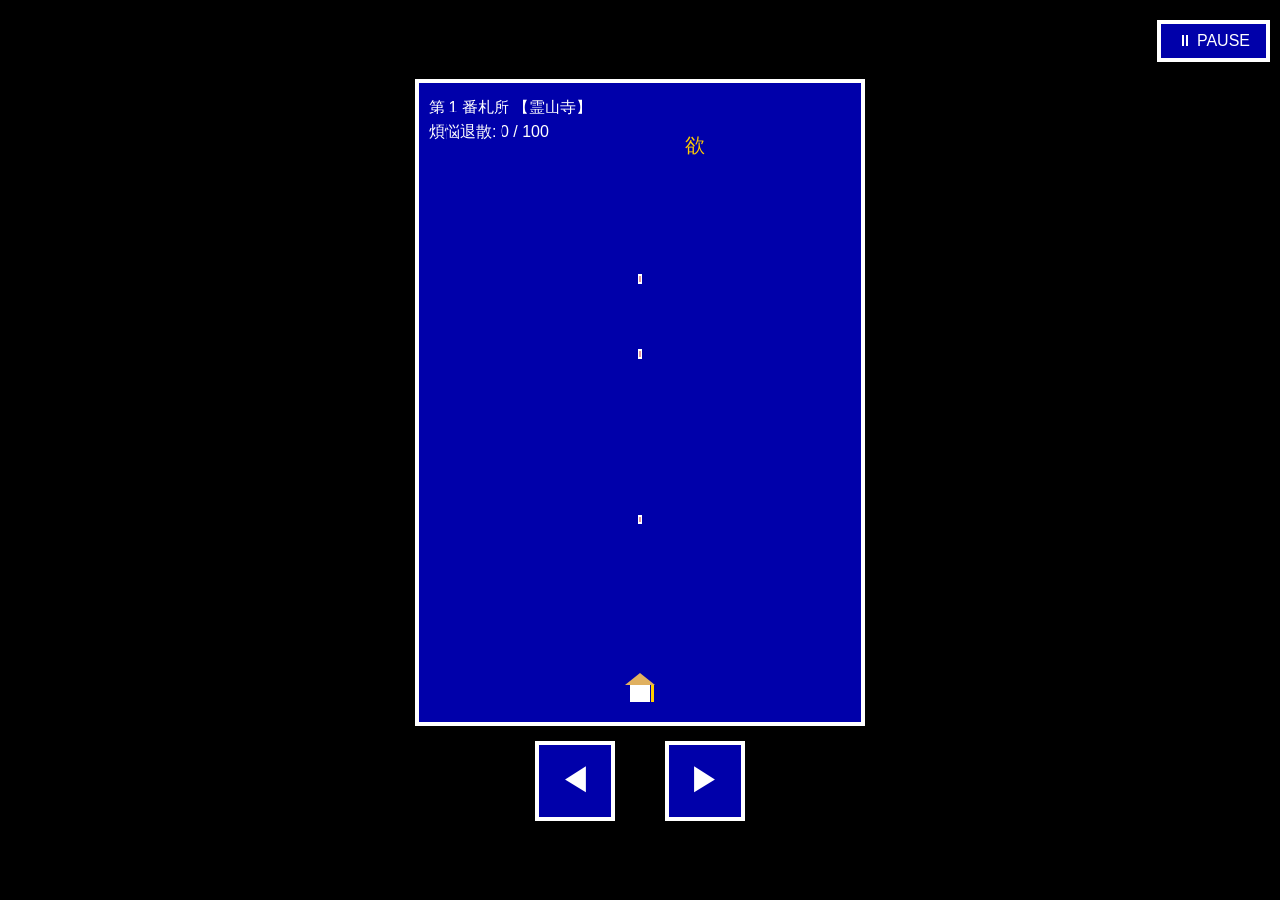
==== index.html @ d79ebd16 "Add files via upload" ====
<!DOCTYPE html>
<html lang="ja">

<head>
    <meta charset="UTF-8">
    <meta name="viewport" content="width=device-width, initial-scale=1.0">
    <title>四國八十八ヶ所シューティング</title>
    <link rel="stylesheet" href="css/style.css">
</head>

<body>

    <div id="game-container">

        <!-- ゲームを描画するスクリーン -->
        <canvas id="gameCanvas" width="450" height="650"></canvas>

        <!--ポーズボタン&再開ボタン-->
        <div id="game-buttons">
            <button id="pauseBtn">⏸ PAUSE</button>

            <!--タイトルヘ戻るボタン-->
            <button id="titleBtn" style="display:none;">
                🏠 TITLE
            </button>
        </div>

        <!--リスタートボタン-->
        <button id="restartBtn" style="display:none;">
            🔄 RESTART
        </button>

        <!--左右の操作ボタン-->
        <div id="controls">
            <button id="leftBtn">◀</button>
            <button id="rightBtn">▶</button>
        </div>
    </div>

    <!-- 御朱印拝受モーダル -->
    <div id="goshuinModal" class="modal-overlay">
        <div class="modal-content">
            <div class="stamp-frame">
                <p class="modal-title">奉拝</p>
                <div class="stamp-circle">御朱印</div>
                <h2 id="modalTempleName">霊山寺</h2>
                <p id="modalStageNum" class="modal-meta">第 一 番札所</p>
            </div>
            <button id="modalCloseBtn">次なる霊場へ進む</button>
        </div>
    </div>


    <!-- JavaScriptファイルの読み込み -->
    <script src="js/temples.js"></script>
    <script src="js/sounds.js"></script>
    <script src="js/modal.js"></script>
    <script src="js/controls.js"></script>
    <script src="js/save.js"></script>
    <script src="js/game.js"></script>
</body>

</html>
---- css/style.css ----
@charset "utf-8" ;
*,
::before,
::after {
    padding: 0;
    margin: 0;
    box-sizing: border-box;
}
ul,
li {
    list-style: none;
}
a {
    color: inherit;
    text-decoration: none;
    cursor: pointer;
}

/* =========================
   基本レイアウト
========================= */

body {
    margin: 0;
    background-color: #000;
    color: white;
    font-family: sans-serif;

    display: flex;
    justify-content: center;
    align-items: center;

    min-height: 100vh;
}

/* =========================
   全体コンテナ
========================= */

#game-container {
    display: flex;
    flex-direction: column;
    align-items: center;
}

/* =========================
   ゲーム画面
========================= */

canvas {
    width: 95vw;
    max-width: 450px;
    height: auto;
    background-color: #0000AA;
    border: 4px solid white;
    image-rendering: pixelated;
}

/* =========================
   ポーズボタン
========================= */

#game-buttons {
    position: absolute;
    right: 10px;
    top: 10px;
}

#game-buttons button {
    background: #0000AA;
    color: white;
    border: 4px solid white;
    padding: 8px 20px;
    font-size: 16px;
    cursor: pointer;
}

/* =========================
   左右操作ボタン
========================= */

#controls {
    display: flex;
    gap: 50px;
    margin-top: 15px;
}

#controls button {
    width: 80px;
    height: 80px;

    background: #0000AA;
    color: white;
    border: 4px solid white;

    font-size: 32px;
    cursor: pointer;

    touch-action: manipulation;
}

#game-buttons {
    display: flex;
    justify-content: center;
    gap: 10px;
    margin-top: 10px;
}

#game-buttons button {
    position: relative;
    z-index: 9999;
    background: #0000AA;
    color: white;
    border: 4px solid white;
    padding: 8px 16px;
    font-size: 16px;
    cursor: pointer;
}

#restartBtn {
    display: none;

    position: fixed;

    left: 50%;
    top: 55%;

    transform: translate(-50%, -50%);

    background: #0000AA;
    color: white;
    border: 4px solid white;

    padding: 12px 24px;
    font-size: 18px;

    z-index: 9999;
}

/* --- 御朱印モーダルのスタイル --- */
.modal-overlay {
    display: none; /* 初期状態は非表示 */
    position: absolute;
    top: 0;
    left: 0;
    width: 100%;
    height: 100%;
    background-color: rgba(0, 0, 0, 0.8);
    justify-content: center;
    align-items: center;
    z-index: 10;
}

.modal-content {
    background-color: #f7f5f0; /* 和紙っぽい生成り色 */
    color: #222;
    padding: 30px;
    border-radius: 10px;
    width: 320px;
    text-align: center;
    box-shadow: 0 10px 30px rgba(0,0,0,0.5);
    border: 4px double #8a6d3b; /* 金色っぽい二重線 */
    animation: fadeIn 0.4s ease-out;
}

.stamp-frame {
    border: 2px solid #cc3333;
    padding: 20px;
    position: relative;
    background-image: linear-gradient(rgba(204,51,51,0.03) 2px, transparent 2px);
}

.modal-title {
    font-family: 'serif';
    font-size: 24px;
    font-weight: bold;
    color: #cc3333;
    text-align: left;
    margin-bottom: 10px;
}

#modalTempleName {
    font-family: 'Georgia', 'Times New Roman', 'serif';
    font-size: 32px;
    margin: 20px 0;
    letter-spacing: 4px;
    color: #111;
}

.modal-meta {
    font-size: 16px;
    font-weight: bold;
    color: #666;
}

/* 朱印（スタンプ風）の演出 */
.stamp-circle {
    position: absolute;
    top: 40%;
    left: 50%;
    transform: translate(-50%, -50%) rotate(-10deg);
    width: 90px;
    height: 90px;
    border: 3px solid rgba(204, 51, 51, 0.7);
    border-radius: 50%;
    color: rgba(204, 51, 51, 0.7);
    font-size: 18px;
    font-weight: bold;
    line-height: 84px;
    pointer-events: none;
}

/* ボタンのデザイン */
#modalCloseBtn {
    margin-top: 25px;
    background-color: #cc3333;
    color: white;
    border: none;
    padding: 12px 24px;
    font-size: 16px;
    font-weight: bold;
    border-radius: 5px;
    cursor: pointer;
    transition: background 0.2s;
    width: 100%;
}

#modalCloseBtn:hover {
    background-color: #aa2222;
}

@keyframes fadeIn {
    from { opacity: 0; transform: scale(0.9); }
    to { opacity: 1; transform: scale(1); }
}
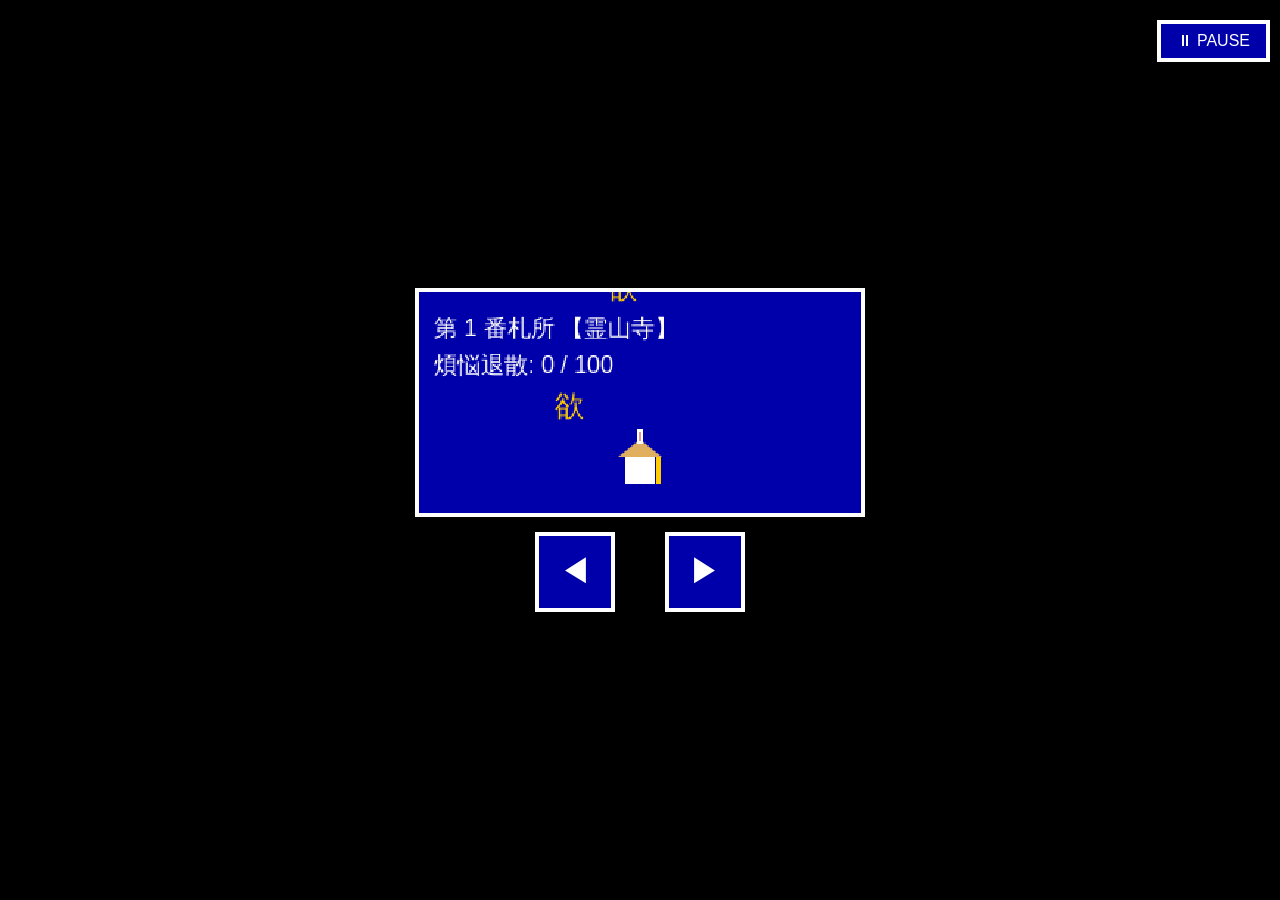
==== commit 419d9615: "Update viewport meta tag and canvas element" ====
--- a/index.html
+++ b/index.html
@@ -3,7 +3,7 @@
 
 <head>
     <meta charset="UTF-8">
-    <meta name="viewport" content="width=device-width, initial-scale=1.0">
+    <meta name="viewport" content="width=device-width, initial-scale=1.0, maximum-scale=1.0, user-scalable=no">
     <title>四國八十八ヶ所シューティング</title>
     <link rel="stylesheet" href="css/style.css">
 </head>
@@ -13,7 +13,7 @@
     <div id="game-container">
 
         <!-- ゲームを描画するスクリーン -->
-        <canvas id="gameCanvas" width="450" height="650"></canvas>
+        <canvas id="gameCanvas"></canvas>
 
         <!--ポーズボタン&再開ボタン-->
         <div id="game-buttons">
@@ -60,4 +60,4 @@
     <script src="js/game.js"></script>
 </body>
 
-</html>+</html>
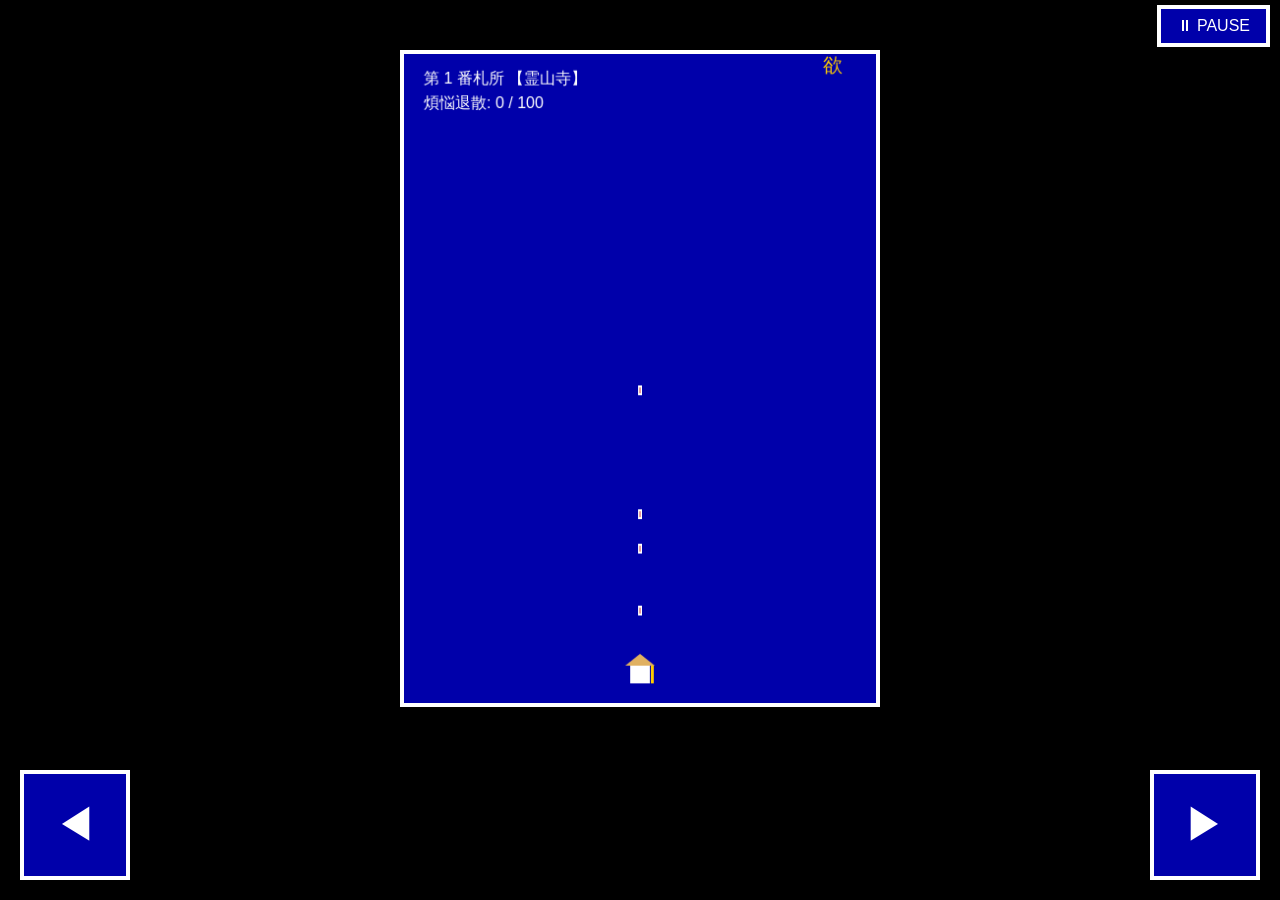
==== commit e2e1ee6b: "Update viewport meta tag for better display" ====
--- a/index.html
+++ b/index.html
@@ -3,7 +3,7 @@
 
 <head>
     <meta charset="UTF-8">
-    <meta name="viewport" content="width=device-width, initial-scale=1.0, maximum-scale=1.0, user-scalable=no">
+    <meta name="viewport" content="width=device-width, initial-scale=1.0, viewport-fit=cover">
     <title>四國八十八ヶ所シューティング</title>
     <link rel="stylesheet" href="css/style.css">
 </head>
--- a/css/style.css
+++ b/css/style.css
@@ -19,24 +19,25 @@
 /* =========================
    基本レイアウト
 ========================= */
-
+html,
 body {
     margin: 0;
+    padding: 0;
+
+    width: 100%;
+    height: 100%;
+
+    overflow: hidden;
+    touch-action: none;
+
     background-color: #000;
     color: white;
     font-family: sans-serif;
-
-    display: flex;
-    justify-content: center;
-    align-items: center;
-
-    min-height: 100vh;
 }
 
 /* =========================
    全体コンテナ
 ========================= */
-
 #game-container {
     display: flex;
     flex-direction: column;
@@ -46,77 +47,85 @@
 /* =========================
    ゲーム画面
 ========================= */
-
-canvas {
-    width: 95vw;
-    max-width: 450px;
-    height: auto;
+#gameCanvas {
+    display: block;
+    margin-top: 50px;
+
     background-color: #0000AA;
-    border: 4px solid white;
-    image-rendering: pixelated;
+
+    border: 4px solid white;
+
+    box-sizing: border-box;
+    width:min(95vw,480px);
+    height:auto;
 }
 
 /* =========================
    ポーズボタン
 ========================= */
-
 #game-buttons {
-    position: absolute;
+    position: fixed;
+    top: 5px;
     right: 10px;
-    top: 10px;
+    z-index: 9999;
 }
 
 #game-buttons button {
     background: #0000AA;
     color: white;
-    border: 4px solid white;
-    padding: 8px 20px;
-    font-size: 16px;
-    cursor: pointer;
-}
-
-/* =========================
-   左右操作ボタン
-========================= */
-
-#controls {
-    display: flex;
-    gap: 50px;
-    margin-top: 15px;
-}
-
-#controls button {
-    width: 80px;
-    height: 80px;
-
-    background: #0000AA;
-    color: white;
-    border: 4px solid white;
-
-    font-size: 32px;
-    cursor: pointer;
-
-    touch-action: manipulation;
-}
-
-#game-buttons {
-    display: flex;
-    justify-content: center;
-    gap: 10px;
-    margin-top: 10px;
-}
-
-#game-buttons button {
-    position: relative;
-    z-index: 9999;
-    background: #0000AA;
-    color: white;
-    border: 4px solid white;
+
+    border: 4px solid white;
+
     padding: 8px 16px;
     font-size: 16px;
-    cursor: pointer;
-}
-
+
+    cursor: pointer;
+}
+
+/* =========================
+   左右操作ボタン
+========================= */
+#controls {
+    position: fixed;
+    width: 100%;
+    left: 0;
+    bottom: 20px;
+    z-index: 9999;
+}
+
+#leftBtn {
+    position: fixed;
+
+    left: 20px;
+    bottom: 20px;
+}
+
+#rightBtn {
+    position: fixed;
+
+    right: 20px;
+    bottom: 20px;
+}
+
+#controls button {
+    width: 110px;
+    height: 110px;
+
+    background: #0000AA;
+    color: white;
+
+    border: 4px solid white;
+
+    font-size: 42px;
+
+    cursor: pointer;
+
+    touch-action: manipulation;
+}
+
+/* =========================
+   リスタート
+========================= */
 #restartBtn {
     display: none;
 
@@ -129,14 +138,15 @@
 
     background: #0000AA;
     color: white;
+
     border: 4px solid white;
 
     padding: 12px 24px;
+
     font-size: 18px;
 
     z-index: 9999;
 }
-
 /* --- 御朱印モーダルのスタイル --- */
 .modal-overlay {
     display: none; /* 初期状態は非表示 */
@@ -232,4 +242,15 @@
 @keyframes fadeIn {
     from { opacity: 0; transform: scale(0.9); }
     to { opacity: 1; transform: scale(1); }
-}+}
+
+@media (max-width: 768px) {
+
+    #controls button {
+        width: 140px;
+        height: 140px;
+
+        font-size: 48px;
+    }
+
+}
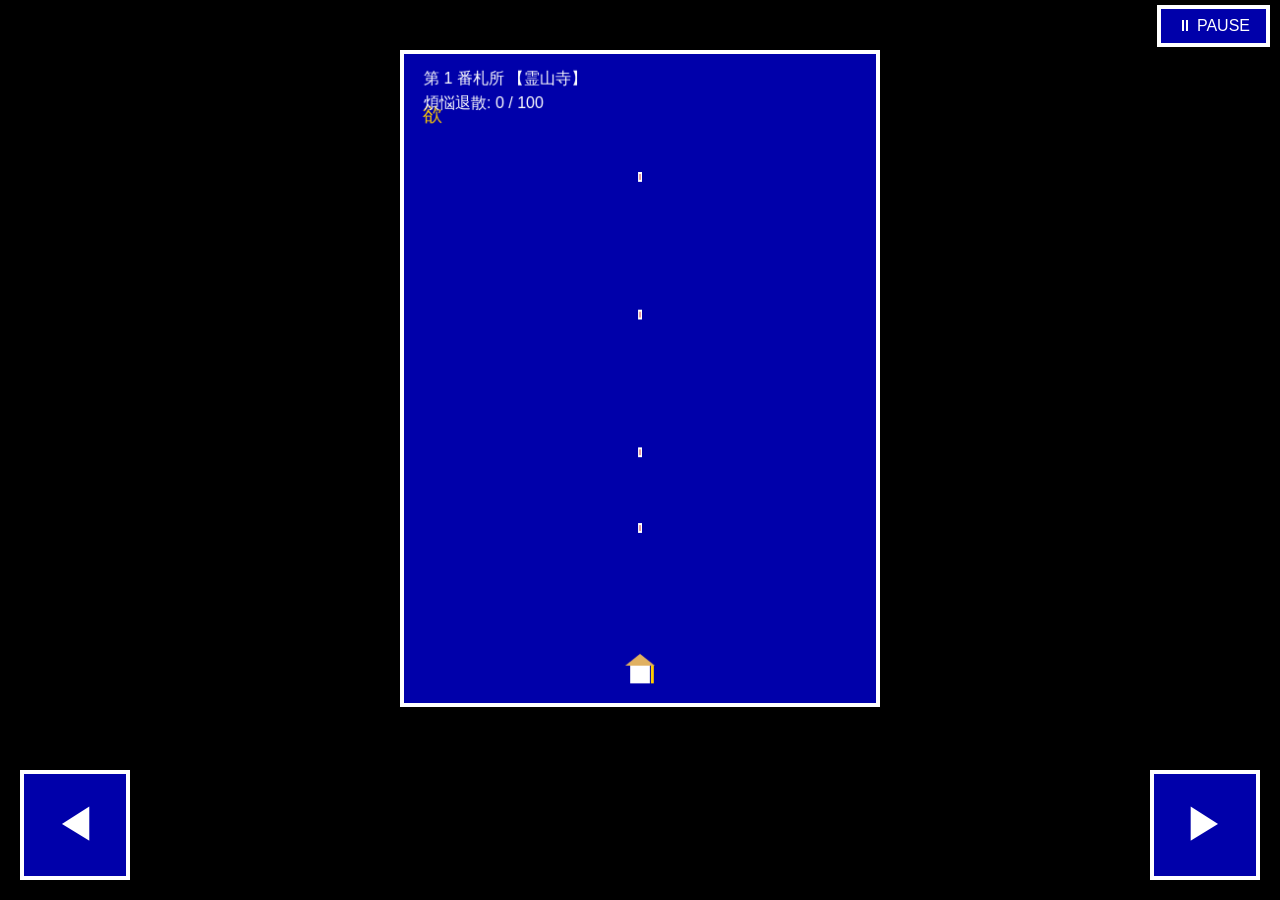
==== commit 15f20222: "Add favicon and apple-touch-icon links to index.html" ====
--- a/index.html
+++ b/index.html
@@ -3,8 +3,11 @@
 
 <head>
     <meta charset="UTF-8">
+    <link rel="icon" href="/images/192-icon.png">
+    <link rel="apple-touch-icon" href="/images/180-icon.png">
     <meta name="viewport" content="width=device-width, initial-scale=1.0, viewport-fit=cover">
     <title>四國八十八ヶ所シューティング</title>
+    <link rel="manifest" href="manifest.json">
     <link rel="stylesheet" href="css/style.css">
 </head>
 
--- a/css/style.css
+++ b/css/style.css
@@ -33,6 +33,8 @@
     background-color: #000;
     color: white;
     font-family: sans-serif;
+    touch-action: manipulation; /* ダブルタップによるズームを防止 */
+    overscroll-behavior: none;  /* 引っ張って更新（バウンス）を防止 */
 }
 
 /* =========================
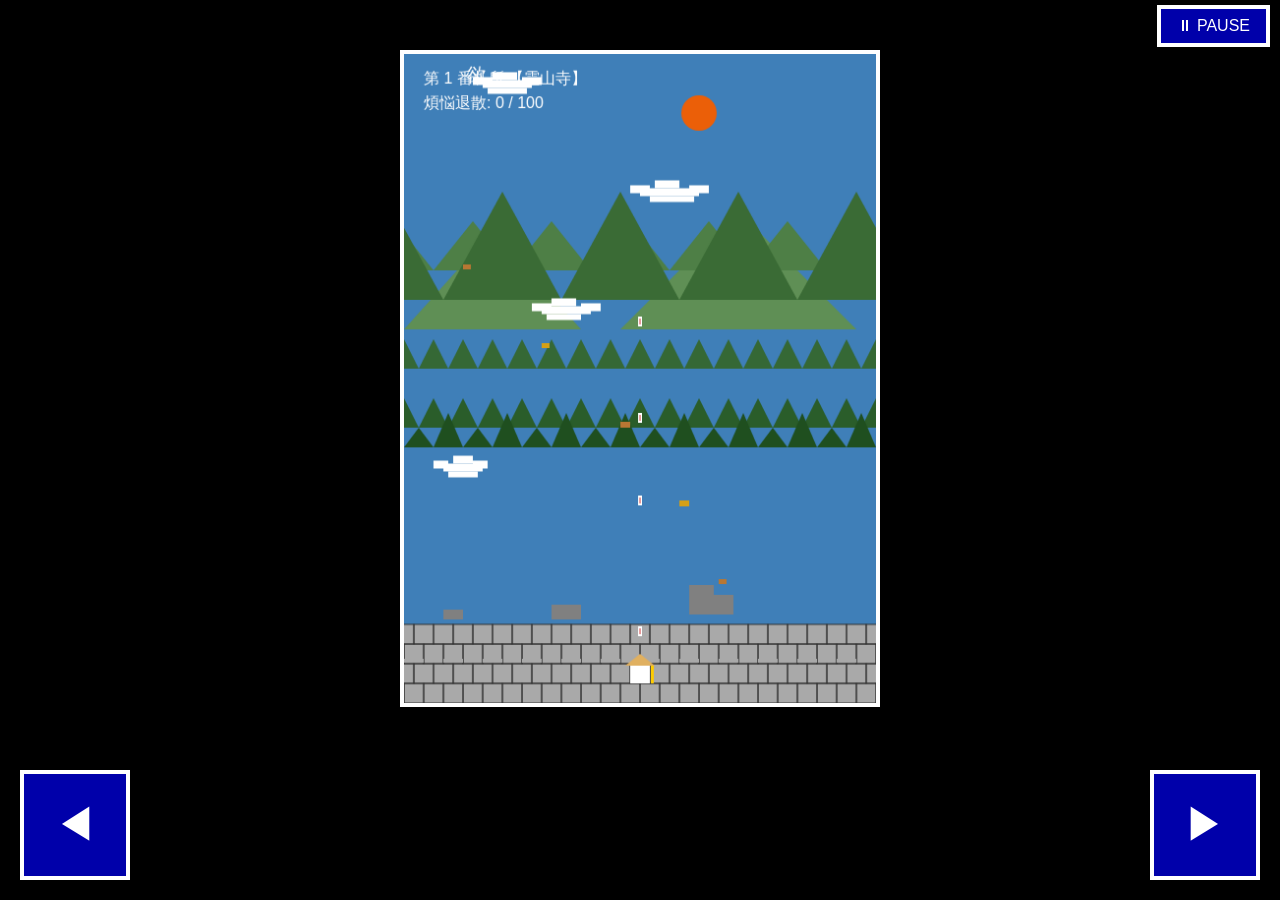
==== commit f94c1fd4: "Add background.js script to index.html" ====
--- a/index.html
+++ b/index.html
@@ -60,6 +60,7 @@
     <script src="js/modal.js"></script>
     <script src="js/controls.js"></script>
     <script src="js/save.js"></script>
+    <script src=js/background.js></script>
     <script src="js/game.js"></script>
 </body>
 
